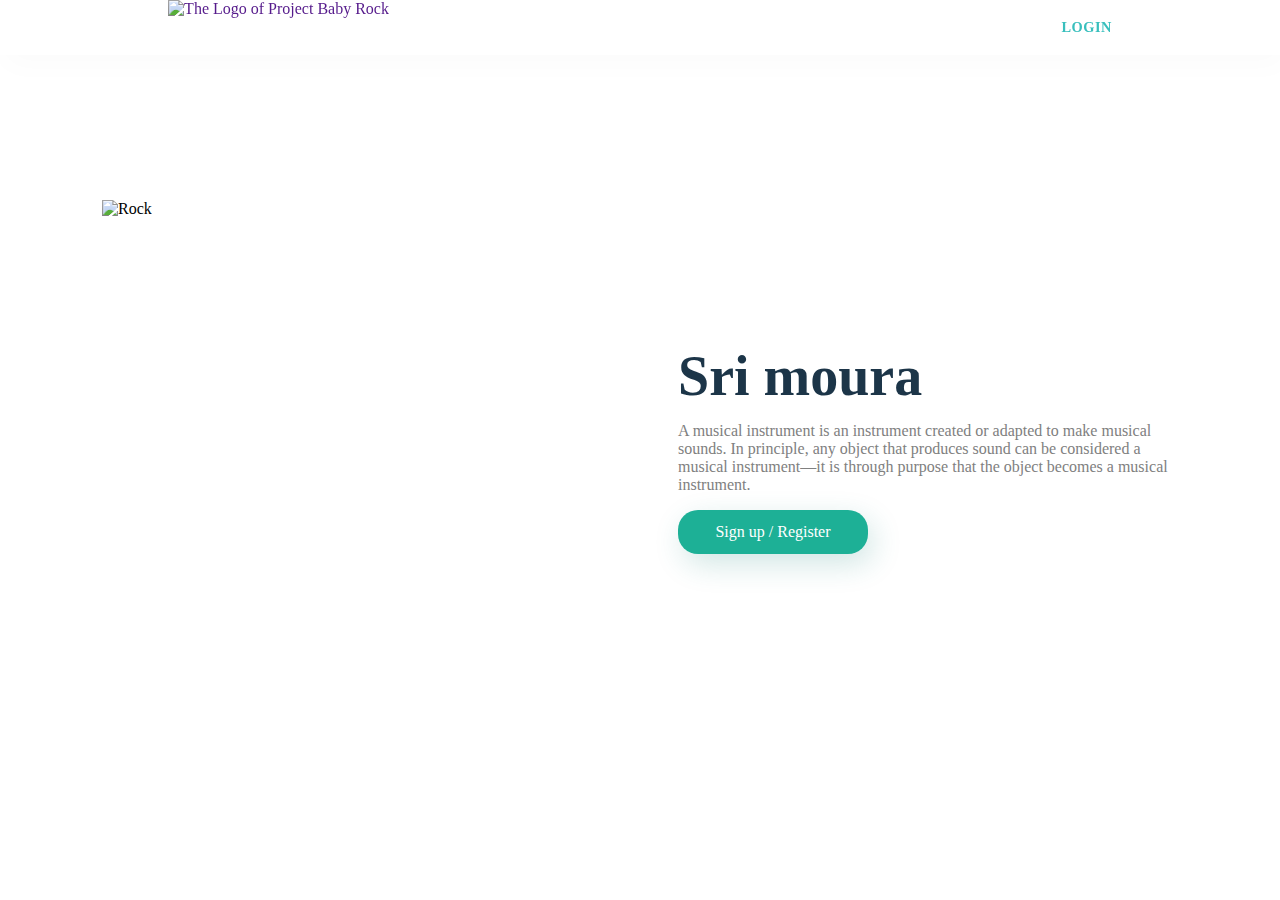
==== index.html @ 40fca59b "Add files via upload" ====
<!DOCTYPE html>
<html>
  <head>
    <meta charset="utf-8">
    <title>Baby Rock</title>
    <link rel="stylesheet" href="style.css">
    <link href="Login.html" rel="stylesheet" type="text/css" />
    <link href="Register.html" rel="stylesheet" type="text/css" />
  </head>
  <body>
    <section id="main">
      <nav>
        <a href="" class="logo">
           <img src="./pictures/Baby rockers.jpg" alt="The Logo of Project Baby Rock">
        </a>

        <span class="menu-span"></span>

        
        <a href="Login.html" class="hey"><strong> Login </strong></a>
      </nav>
    </section>

    <section class="Content">
      <div class="image">
        <img src="./pictures/Babes.jpg" alt="Rock">
      </div>
      <div class="main-text">
        <h1> Sri moura </h1>
        <p>A musical instrument is an instrument created or adapted to make musical sounds. In principle, any object that produces sound can be considered a musical instrument—it is through purpose that the object becomes a musical instrument. </p>
        <a href="Register.html" class="resume-btn">Sign up / Register</a>
      </div>
    </section>

  </body>
</html>
---- style.css ----
* {
    box-sizing: border-box;
}
  
body {
    margin: 0px;
    padding: 0px;
    font: poppins;
}
  
#main {
    width: 100%;
    height: 50vh;
    position: relative;
}
  
nav {
    display: flex;
    justify-content: space-around;
    align-items: center;
    position: fixed;
    top: 0;
    left: 0;
    width: 100%;
    background-color: white;
    box-shadow: 5px 10px 30px rgba(0, 0, 0, 0.02);
    z-index: 1;
}
  
.logo img{
    height: 55px;
}

a {
    text-decoration: none;
    list-style: none;
    display: flex;
}
  
.hey {
    color: #39bfbd;
    font-weight: 500;
    font-size: 0.9em;
    
    line-height: 35px;
    text-transform: uppercase;
    display: flex;
    letter-spacing: 0.5px;
}
  
.image{
    width: 500px;
    height: 500px;
}
  
.image img{
    width: 100%;
    height: 100%;
    object-fit: contain;
}
  
.Content{
    display: flex;
    width: 90%;
    justify-content: space-around;
    align-items: center;
    position: absolute;
    left: 50%;
    right: 50%;
    transform: translate(-50%, -50%);
}
  
.main-text {
    width: 500px;
}
  
.main-text h1  {
    font-size: 3.5em;
    color: #1c3548;
    margin: 0px 0px 10px 0px;
    line-height: 60px;
}
  
.main-text p{
    color: grey;
}
  
.resume-btn {
    width: 190px;
    height: 44px;
    display: flex;
    justify-content: center;
    align-items: center;
    color: white;
    background-color: #1db096;
    border-radius: 20px;
    box-shadow: 5px 10px 30px rgba(24, 129, 119, 0.2);
}
  
.resume-btn:hover {
    background-color: #23cdaf;
    transition: all ease 0.2s;
}
  
.menu li a:hover {
    background-color: #23cdaf;
    color: white;
    box-shadow: 5px 10px 30px rgba(24, 129, 119, 0.2);
    transition: all ease 0.2s;
}
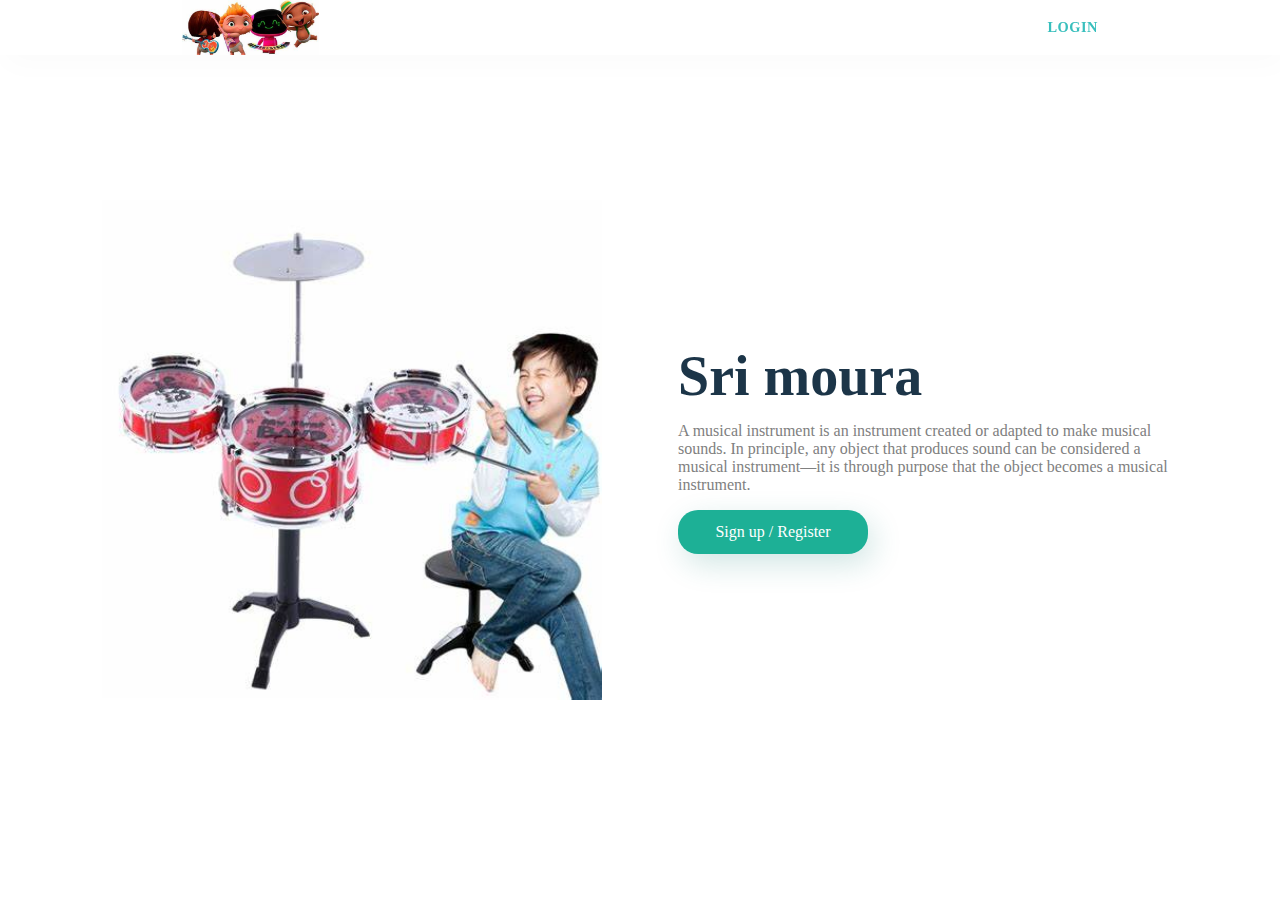
==== commit f5497625: "Update index.html" ====
--- a/index.html
+++ b/index.html
@@ -11,7 +11,7 @@
     <section id="main">
       <nav>
         <a href="" class="logo">
-           <img src="./pictures/Baby rockers.jpg" alt="The Logo of Project Baby Rock">
+           <img src="Baby-rockers.jpg" alt="The Logo of Project Baby Rock">
         </a>
 
         <span class="menu-span"></span>
@@ -23,7 +23,7 @@
 
     <section class="Content">
       <div class="image">
-        <img src="./pictures/Babes.jpg" alt="Rock">
+        <img src="Babes.jpg" alt="Rock">
       </div>
       <div class="main-text">
         <h1> Sri moura </h1>
@@ -33,4 +33,4 @@
     </section>
 
   </body>
-</html>+</html>
